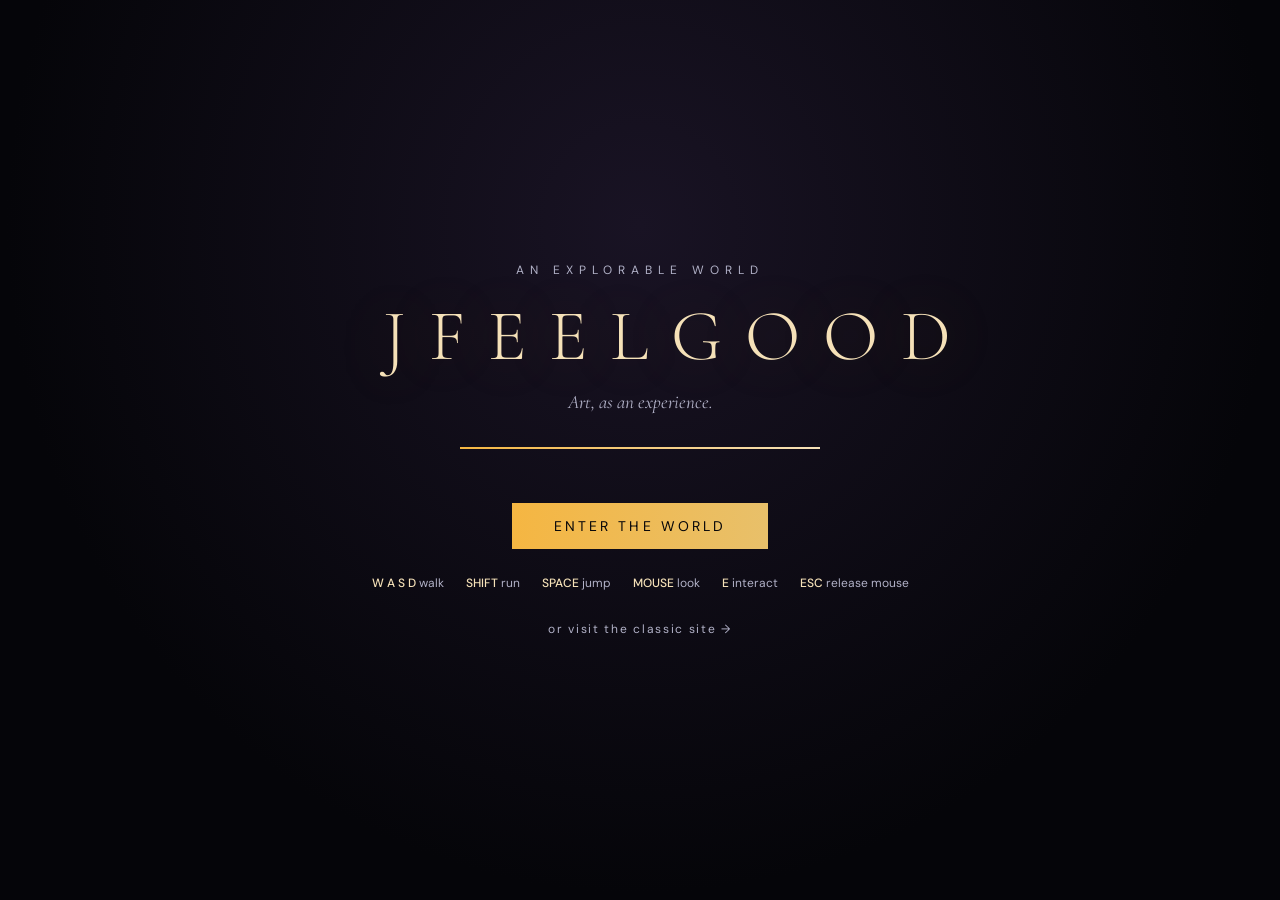
==== index.html @ 36bfc5fc "Turn the homepage into a first-person explorable 3D planet Rebuilds jfeelgood.com's homepage as a wa" ====
<!DOCTYPE html>
<html lang="en">
<head>
  <meta charset="UTF-8">
  <title>JFeelgood Art — Paintings, Books &amp; Limited Edition Cards</title>
  <meta name="viewport" content="width=device-width, initial-scale=1">
  <link rel="icon" href="data:image/svg+xml,%3Csvg xmlns='http://www.w3.org/2000/svg' viewBox='0 0 32 32'%3E%3Crect width='32' height='32' fill='%23050509'/%3E%3Ccircle cx='16' cy='16' r='9' fill='%23f5b642'/%3E%3C/svg%3E">
  <meta name="description" content="The art of JFeelgood – paintings, series, and books born from 20 years of creative self-work. Explore the work as a walkable 3D planet.">
  <link rel="canonical" href="https://jfeelgood.com/" />
  <meta property="og:type" content="website">
  <meta property="og:url" content="https://jfeelgood.com/">
  <meta property="og:site_name" content="JFeelgood Art">
  <meta property="og:title" content="JFeelgood Art — Paintings, Books &amp; Limited Edition Cards">
  <meta property="og:description" content="Paintings, series, and books born from 20 years of creative self-work. Original works, the Self Work series, and limited-edition collectible art cards — explorable as a first-person 3D planet.">
  <meta property="og:image" content="https://jfeelgood.com/assets/images/opt/og-jfeelgood.jpg">
  <meta property="og:image:alt" content="Dreamfall, a painting by JFeelgood">
  <meta name="twitter:card" content="summary_large_image">
  <meta name="twitter:title" content="JFeelgood Art — Paintings, Books &amp; Limited Edition Cards">
  <meta name="twitter:description" content="Paintings, series, and books born from 20 years of creative self-work.">
  <meta name="twitter:image" content="https://jfeelgood.com/assets/images/opt/og-jfeelgood.jpg">
  <script type="application/ld+json">
  {
    "@context": "https://schema.org",
    "@graph": [
      {
        "@type": "Person",
        "@id": "https://jfeelgood.com/#artist",
        "name": "JFeelgood",
        "url": "https://jfeelgood.com/",
        "image": "https://jfeelgood.com/assets/images/opt/jfeelgood.webp",
        "jobTitle": "Artist",
        "description": "Artist with over 18 years of experience: several hundred paintings, five published books, five music albums, and a video game.",
        "sameAs": [
          "https://www.instagram.com/artistjfeelgood",
          "https://minicuration.com/artists/jfeelgood.html",
          "https://thebookofshadowwork.com"
        ]
      },
      {
        "@type": "WebSite",
        "@id": "https://jfeelgood.com/#website",
        "url": "https://jfeelgood.com/",
        "name": "JFeelgood Art",
        "publisher": { "@id": "https://jfeelgood.com/#artist" }
      },
      {
        "@type": "ItemList",
        "name": "Limited Edition Art Cards by JFeelgood",
        "itemListElement": [
          {
            "@type": "Product",
            "position": 1,
            "name": "Dreamfall — Limited Edition Art Card",
            "image": "https://jfeelgood.com/assets/images/cards/dreamfall.webp",
            "url": "https://minicuration.com/shop/dreamfall.html",
            "brand": { "@type": "Brand", "name": "minicuration" },
            "offers": { "@type": "Offer", "price": "23", "priceCurrency": "USD", "url": "https://minicuration.com/shop/dreamfall.html", "availability": "https://schema.org/InStock" }
          },
          {
            "@type": "Product",
            "position": 2,
            "name": "Dream Mountain — Limited Edition Art Card",
            "image": "https://jfeelgood.com/assets/images/cards/dream-mountain.webp",
            "url": "https://minicuration.com/shop/dream-mountain.html",
            "brand": { "@type": "Brand", "name": "minicuration" },
            "offers": { "@type": "Offer", "price": "23", "priceCurrency": "USD", "url": "https://minicuration.com/shop/dream-mountain.html", "availability": "https://schema.org/InStock" }
          },
          {
            "@type": "Product",
            "position": 3,
            "name": "Sky Miles — Limited Edition Art Card",
            "image": "https://jfeelgood.com/assets/images/cards/sky-miles.webp",
            "url": "https://minicuration.com/shop/sky-miles.html",
            "brand": { "@type": "Brand", "name": "minicuration" },
            "offers": { "@type": "Offer", "price": "23", "priceCurrency": "USD", "url": "https://minicuration.com/shop/sky-miles.html", "availability": "https://schema.org/InStock" }
          },
          {
            "@type": "Product",
            "position": 4,
            "name": "A Simple Meditation — Limited Edition Art Card",
            "image": "https://jfeelgood.com/assets/images/cards/a-simple-meditation.webp",
            "url": "https://minicuration.com/shop/a-simple-meditation.html",
            "brand": { "@type": "Brand", "name": "minicuration" },
            "offers": { "@type": "Offer", "price": "23", "priceCurrency": "USD", "url": "https://minicuration.com/shop/a-simple-meditation.html", "availability": "https://schema.org/InStock" }
          },
          {
            "@type": "Product",
            "position": 5,
            "name": "Veritas — Limited Edition Art Card",
            "image": "https://jfeelgood.com/assets/images/cards/veritas.webp",
            "url": "https://minicuration.com/shop/veritas.html",
            "brand": { "@type": "Brand", "name": "minicuration" },
            "offers": { "@type": "Offer", "price": "23", "priceCurrency": "USD", "url": "https://minicuration.com/shop/veritas.html", "availability": "https://schema.org/InStock" }
          },
          {
            "@type": "Product",
            "position": 6,
            "name": "Sweet Dreams — Limited Edition Art Card",
            "image": "https://jfeelgood.com/assets/images/cards/sweet-dreams.webp",
            "url": "https://minicuration.com/shop/sweet-dreams.html",
            "brand": { "@type": "Brand", "name": "minicuration" },
            "offers": { "@type": "Offer", "price": "23", "priceCurrency": "USD", "url": "https://minicuration.com/shop/sweet-dreams.html", "availability": "https://schema.org/InStock" }
          }
        ]
      }
    ]
  }
  </script>

  <!-- Gate: phones/tablets get the classic site; the planet needs a keyboard,
       a mouse, and WebGL2. Runs before anything heavy loads. -->
  <script>
  (function () {
    var coarse = window.matchMedia && matchMedia('(pointer: coarse)').matches;
    var narrow = Math.min(screen.width, screen.height) < 700 || innerWidth < 900;
    var mobileUA = /Android|iPhone|iPad|iPod|Mobile|Silk/i.test(navigator.userAgent);
    if ((coarse && narrow) || (mobileUA && narrow) || (coarse && mobileUA)) {
      location.replace('classic.html');
      return;
    }
    try {
      var c = document.createElement('canvas');
      var gl = c.getContext('webgl2');
      if (!gl) document.documentElement.classList.add('no-webgl');
    } catch (e) {
      document.documentElement.classList.add('no-webgl');
    }
  })();
  </script>

  <script type="importmap">
  {
    "imports": {
      "three": "./planet/vendor/three.module.min.js",
      "three/addons/": "./planet/vendor/addons/"
    }
  }
  </script>

  <link rel="preconnect" href="https://fonts.googleapis.com" />
  <link rel="preconnect" href="https://fonts.gstatic.com" crossorigin />
  <link href="https://fonts.googleapis.com/css2?family=Cormorant+Garamond:wght@300;400&family=DM+Sans:wght@300;400;500&display=swap" rel="stylesheet" />
  <link rel="stylesheet" href="planet/css/planet.css" />
  <script defer src="https://cdn.vercel-insights.com/v1/script.js"></script>
</head>
<body>
  <noscript>
    <div class="noscript-card">
      <h1>JFeelgood — Art, as an experience.</h1>
      <p>The homepage is an explorable 3D planet and needs JavaScript. All of the
         work — featured paintings, the Self Work series, books, and limited-edition
         art cards — is also on the classic site:</p>
      <p><a href="classic.html">Enter the classic site →</a> ·
         <a href="archives.html">Archives wall (186 works) →</a></p>
    </div>
  </noscript>

  <!-- Shown only when WebGL2 is unavailable (html.no-webgl) -->
  <div id="nogl" class="nogl-card" hidden>
    <div class="nogl-inner">
      <div class="nogl-title">JFEELGOOD</div>
      <p>This experience needs a desktop browser with WebGL.<br>
         Everything on the planet also lives on the classic site.</p>
      <a class="nogl-btn" href="classic.html">Visit the classic site →</a>
    </div>
  </div>

  <!-- Loading / enter overlay -->
  <div id="loader" class="loader">
    <div class="loader-inner">
      <div class="loader-kicker">an explorable world</div>
      <div class="loader-title">JFEELGOOD</div>
      <div class="loader-sub">Art, as an experience.</div>
      <div class="loader-bar"><div id="loader-fill" class="loader-fill"></div></div>
      <div id="loader-status" class="loader-status">forming the planet…</div>
      <button id="enter-btn" class="enter-btn" hidden>ENTER THE WORLD</button>
      <div class="loader-controls" id="loader-controls" hidden>
        <span><b>W A S D</b> walk</span>
        <span><b>SHIFT</b> run</span>
        <span><b>SPACE</b> jump</span>
        <span><b>MOUSE</b> look</span>
        <span><b>E</b> interact</span>
        <span><b>ESC</b> release mouse</span>
      </div>
      <a class="loader-classic" href="classic.html">or visit the classic site →</a>
    </div>
  </div>

  <!-- In-world HUD (DOM) -->
  <div id="hud" hidden>
    <div id="compass" class="compass"></div>
    <div id="prompt" class="prompt" hidden></div>
    <div id="hint" class="hint" hidden></div>
    <div class="footer-links">
      <a href="classic.html">classic site</a>
      <a href="archives.html">archives</a>
      <a href="https://www.instagram.com/artistjfeelgood" target="_blank" rel="noopener">@artistjfeelgood</a>
    </div>
  </div>

  <!-- Info card + archive viewer overlays (filled by hud.js) -->
  <div id="card" class="card-overlay" hidden></div>
  <div id="viewer" class="viewer-overlay" hidden></div>

  <script type="module" src="planet/js/main.js"></script>
</body>
</html>
---- planet/css/planet.css ----
/* jfeelgood.com planet experience — loader, HUD, cards.
   Palette mirrors the classic site: near-black + gold accent. */

:root {
  --bg: #050509;
  --bg-alt: #0b0b12;
  --accent: #f5b642;
  --accent-soft: #f5e1b8;
  --text: #f7f7f7;
  --text-muted: #b1b1c7;
  --border: #262637;
  --serif: 'Cormorant Garamond', Georgia, serif;
  --sans: 'DM Sans', system-ui, sans-serif;
}

html, body {
  margin: 0;
  padding: 0;
  width: 100%;
  height: 100%;
  background: var(--bg);
  color: var(--text);
  font-family: var(--sans);
  overflow: hidden;
}

canvas.planet-canvas {
  position: fixed;
  inset: 0;
  display: block;
  width: 100%;
  height: 100%;
}

/* ---------- no-JS / no-WebGL ---------- */

.noscript-card, .nogl-card {
  position: fixed;
  inset: 0;
  align-items: center;
  justify-content: center;
  text-align: center;
  background: radial-gradient(ellipse at 50% 30%, #14101f 0%, var(--bg) 65%);
  z-index: 60;
  padding: 24px;
}
.noscript-card { display: flex; } /* only in the DOM when JS is off */
.nogl-card { display: none; }
/* id+attr specificity beats the base .nogl-card rule when JS clears hidden */
#nogl:not([hidden]) { display: flex; }
.noscript-card h1, .nogl-title {
  font-family: var(--serif);
  font-weight: 300;
  letter-spacing: 0.35em;
  color: var(--accent-soft);
}
.nogl-title { font-size: 34px; margin-bottom: 18px; }
.noscript-card p, .nogl-card p { color: var(--text-muted); max-width: 480px; line-height: 1.6; }
.noscript-card a, .nogl-btn { color: var(--accent); text-decoration: none; }
.nogl-btn {
  display: inline-block;
  margin-top: 18px;
  padding: 12px 26px;
  border: 1px solid var(--accent);
  letter-spacing: 0.12em;
  font-size: 13px;
  text-transform: uppercase;
}
.nogl-btn:hover { background: rgba(245, 182, 66, 0.12); }

/* ---------- loader ---------- */

.loader {
  position: fixed;
  inset: 0;
  display: flex;
  align-items: center;
  justify-content: center;
  background: radial-gradient(ellipse at 50% 25%, #191324 0%, var(--bg) 70%);
  z-index: 50;
  transition: opacity 0.9s ease;
}
.loader.fading { opacity: 0; pointer-events: none; }
.loader-inner { text-align: center; max-width: 560px; padding: 24px; }
.loader-kicker {
  font-size: 12px;
  letter-spacing: 0.5em;
  text-transform: uppercase;
  color: var(--text-muted);
  margin-bottom: 14px;
}
.loader-title {
  font-family: var(--serif);
  font-weight: 300;
  font-size: clamp(42px, 7vw, 72px);
  letter-spacing: 0.32em;
  margin-left: 0.32em; /* optically recenter the tracked-out text */
  color: var(--accent-soft);
  text-shadow: 0 0 60px rgba(245, 182, 66, 0.25);
}
.loader-sub {
  font-family: var(--serif);
  font-style: italic;
  font-size: 19px;
  color: var(--text-muted);
  margin: 10px 0 34px;
}
.loader-bar {
  width: min(360px, 70vw);
  height: 2px;
  margin: 0 auto;
  background: var(--border);
  overflow: hidden;
}
.loader-fill {
  width: 0%;
  height: 100%;
  background: linear-gradient(90deg, var(--accent), var(--accent-soft));
  transition: width 0.25s ease;
}
.loader-status {
  margin-top: 12px;
  font-size: 12px;
  letter-spacing: 0.18em;
  text-transform: uppercase;
  color: var(--text-muted);
  min-height: 16px;
}
.enter-btn {
  margin-top: 26px;
  padding: 14px 42px;
  font-family: var(--sans);
  font-size: 14px;
  letter-spacing: 0.22em;
  color: var(--bg);
  background: linear-gradient(90deg, var(--accent), #e8c06a);
  border: none;
  cursor: pointer;
  transition: transform 0.15s ease, box-shadow 0.15s ease;
}
.enter-btn:hover {
  transform: translateY(-1px);
  box-shadow: 0 6px 30px rgba(245, 182, 66, 0.35);
}
.enter-btn[hidden] { display: none; }
.loader-controls {
  display: flex;
  flex-wrap: wrap;
  justify-content: center;
  gap: 10px 22px;
  margin-top: 26px;
  font-size: 12px;
  color: var(--text-muted);
}
.loader-controls[hidden] { display: none; }
.loader-controls b { color: var(--accent-soft); font-weight: 500; }
.loader-classic {
  display: inline-block;
  margin-top: 30px;
  font-size: 12px;
  letter-spacing: 0.14em;
  color: var(--text-muted);
  text-decoration: none;
}
.loader-classic:hover { color: var(--accent); }

/* ---------- HUD ---------- */

#hud[hidden] { display: none; }

.compass {
  position: fixed;
  top: 0;
  left: 0;
  right: 0;
  height: 44px;
  overflow: hidden;
  pointer-events: none;
  background: linear-gradient(180deg, rgba(5, 5, 9, 0.55), transparent);
  z-index: 20;
}
.compass .tick {
  position: absolute;
  top: 12px;
  transform: translateX(-50%);
  font-size: 11px;
  letter-spacing: 0.18em;
  text-transform: uppercase;
  color: var(--accent-soft);
  text-shadow: 0 1px 6px rgba(0, 0, 0, 0.9);
  white-space: nowrap;
}
.compass .tick::after {
  content: '';
  display: block;
  width: 1px;
  height: 7px;
  margin: 4px auto 0;
  background: var(--accent);
}
.compass .tick.dim { color: var(--text-muted); opacity: 0.6; }

.prompt {
  position: fixed;
  left: 50%;
  bottom: 12vh;
  transform: translateX(-50%);
  padding: 10px 22px;
  font-size: 13px;
  letter-spacing: 0.2em;
  text-transform: uppercase;
  color: var(--accent-soft);
  background: rgba(5, 5, 9, 0.72);
  border: 1px solid rgba(245, 182, 66, 0.5);
  border-radius: 2px;
  z-index: 20;
  pointer-events: none;
}
.prompt b { color: var(--accent); font-weight: 500; }
.prompt[hidden] { display: none; }

.hint {
  position: fixed;
  left: 50%;
  top: 56px;
  transform: translateX(-50%);
  font-size: 12px;
  letter-spacing: 0.16em;
  color: var(--text-muted);
  text-shadow: 0 1px 6px rgba(0, 0, 0, 0.9);
  z-index: 20;
  pointer-events: none;
  transition: opacity 1s ease;
}
.hint[hidden] { display: none; }

.footer-links {
  position: fixed;
  right: 14px;
  bottom: 12px;
  display: flex;
  gap: 16px;
  z-index: 20;
  font-size: 11px;
  letter-spacing: 0.14em;
}
.footer-links a {
  color: var(--text-muted);
  text-decoration: none;
  text-shadow: 0 1px 6px rgba(0, 0, 0, 0.9);
}
.footer-links a:hover { color: var(--accent); }

/* crosshair dot while pointer-locked */
#hud.locked::after {
  content: '';
  position: fixed;
  left: 50%;
  top: 50%;
  width: 4px;
  height: 4px;
  margin: -2px 0 0 -2px;
  border-radius: 50%;
  background: rgba(245, 225, 184, 0.8);
  box-shadow: 0 0 6px rgba(0, 0, 0, 0.8);
  z-index: 20;
}

/* ---------- info card overlay ---------- */

.card-overlay, .viewer-overlay {
  position: fixed;
  inset: 0;
  display: flex;
  align-items: center;
  justify-content: center;
  background: rgba(3, 3, 6, 0.78);
  backdrop-filter: blur(3px);
  z-index: 40;
}
.card-overlay[hidden], .viewer-overlay[hidden] { display: none; }

.card-box {
  display: flex;
  gap: 28px;
  max-width: min(920px, 92vw);
  max-height: 86vh;
  padding: 28px;
  background: var(--bg-alt);
  border: 1px solid var(--border);
  box-shadow: 0 30px 90px rgba(0, 0, 0, 0.7);
}
.card-box img {
  max-width: 44vw;
  max-height: 76vh;
  width: auto;
  height: auto;
  object-fit: contain;
  align-self: center;
}
.card-text {
  overflow-y: auto;
  min-width: 240px;
  max-width: 380px;
  padding-right: 6px;
}
.card-kicker {
  font-size: 11px;
  letter-spacing: 0.3em;
  text-transform: uppercase;
  color: var(--accent);
  margin-bottom: 8px;
}
.card-title {
  font-family: var(--serif);
  font-weight: 300;
  font-size: 32px;
  color: var(--accent-soft);
  margin: 0 0 6px;
}
.card-meta {
  font-size: 12px;
  letter-spacing: 0.12em;
  color: var(--text-muted);
  margin-bottom: 16px;
}
.card-body {
  font-size: 14px;
  line-height: 1.7;
  color: var(--text);
}
.card-body p { margin: 0 0 12px; }
.card-actions { margin-top: 18px; display: flex; flex-wrap: wrap; gap: 12px; }
.card-btn {
  padding: 10px 22px;
  font-size: 12px;
  letter-spacing: 0.18em;
  text-transform: uppercase;
  text-decoration: none;
  color: var(--bg);
  background: linear-gradient(90deg, var(--accent), #e8c06a);
}
.card-btn.ghost {
  color: var(--accent-soft);
  background: transparent;
  border: 1px solid var(--border);
}
.card-btn:hover { filter: brightness(1.08); }
.card-close {
  position: absolute;
  top: 18px;
  right: 22px;
  font-size: 26px;
  line-height: 1;
  color: var(--text-muted);
  background: none;
  border: none;
  cursor: pointer;
}
.card-close:hover { color: var(--accent); }
.card-stock { font-size: 12px; color: var(--accent); margin-top: 10px; letter-spacing: 0.1em; }

/* ---------- archive full-res viewer ---------- */

.viewer-box { text-align: center; max-width: 94vw; }
.viewer-box img {
  max-width: 92vw;
  max-height: 82vh;
  object-fit: contain;
  box-shadow: 0 30px 90px rgba(0, 0, 0, 0.8);
}
.viewer-caption {
  margin-top: 14px;
  font-family: var(--serif);
  font-size: 20px;
  color: var(--accent-soft);
}
.viewer-sub { font-size: 12px; color: var(--text-muted); letter-spacing: 0.14em; margin-top: 4px; }
.viewer-sub a { color: var(--accent); text-decoration: none; }

/* fade-to-black used for gallery enter/exit */
#fade {
  position: fixed;
  inset: 0;
  background: #000;
  opacity: 0;
  pointer-events: none;
  transition: opacity 0.3s ease;
  z-index: 30;
}
#fade.on { opacity: 1; }
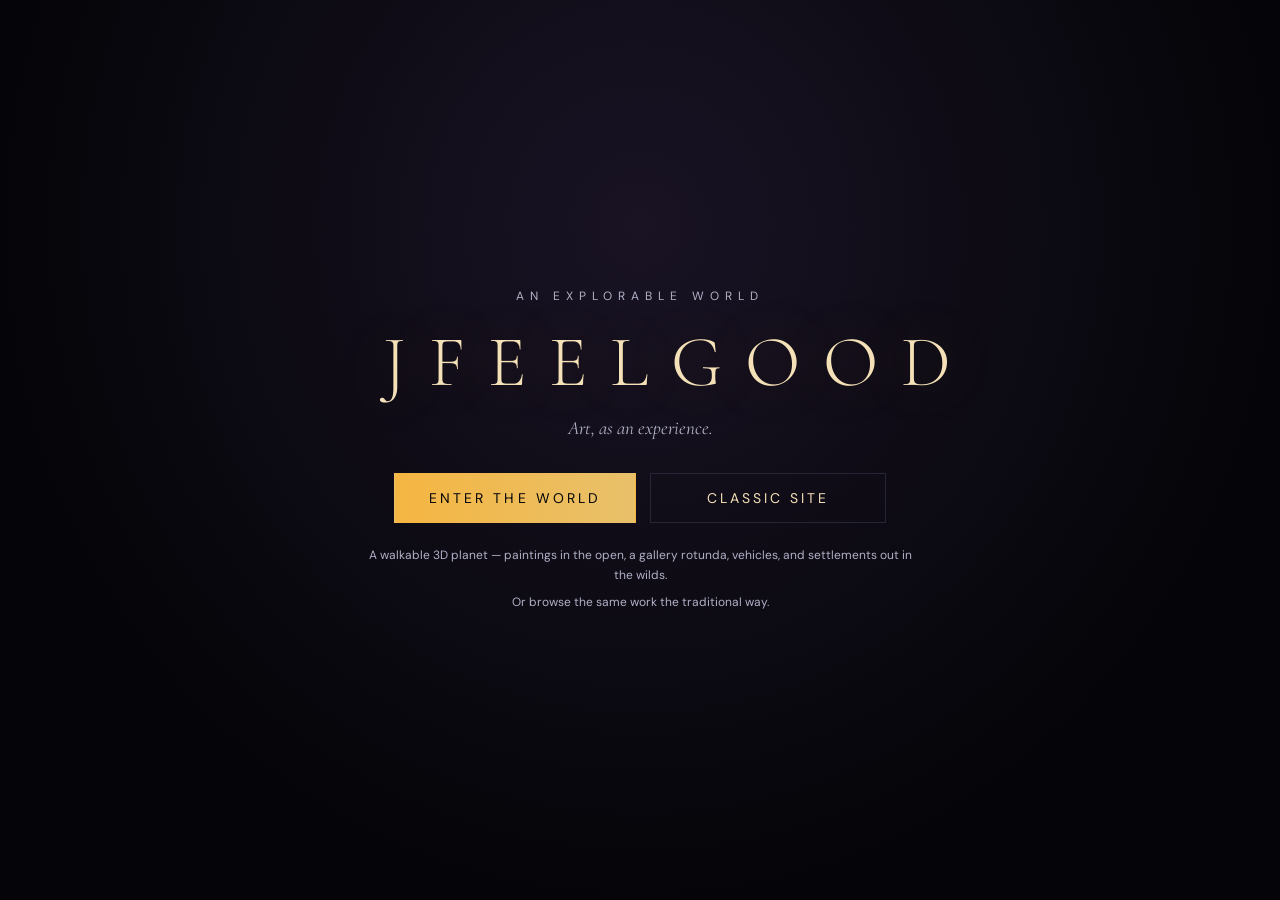
==== commit 943259aa: "Open the world to phones and add a title screen with two doors Every visitor now lands on a title sc" ====
--- a/index.html
+++ b/index.html
@@ -3,7 +3,7 @@
 <head>
   <meta charset="UTF-8">
   <title>JFeelgood Art — Paintings, Books &amp; Limited Edition Cards</title>
-  <meta name="viewport" content="width=device-width, initial-scale=1">
+  <meta name="viewport" content="width=device-width, initial-scale=1, viewport-fit=cover">
   <link rel="icon" href="data:image/svg+xml,%3Csvg xmlns='http://www.w3.org/2000/svg' viewBox='0 0 32 32'%3E%3Crect width='32' height='32' fill='%23050509'/%3E%3Ccircle cx='16' cy='16' r='9' fill='%23f5b642'/%3E%3C/svg%3E">
   <meta name="description" content="The art of JFeelgood – paintings, series, and books born from 20 years of creative self-work. Explore the work as a walkable 3D planet.">
   <link rel="canonical" href="https://jfeelgood.com/" />
@@ -107,16 +107,20 @@
   }
   </script>
 
-  <!-- Gate: phones/tablets get the classic site; the planet needs a keyboard,
-       a mouse, and WebGL2. Runs before anything heavy loads. -->
+  <!-- Device probe. Phones are no longer redirected: they get the same title
+       screen, then the world with on-screen controls at a lighter quality tier.
+       html.touch drives the CSS and the boot budget; only a missing WebGL2
+       context still forces the classic-only card. Runs before anything heavy
+       loads. -->
   <script>
   (function () {
-    var coarse = window.matchMedia && matchMedia('(pointer: coarse)').matches;
-    var narrow = Math.min(screen.width, screen.height) < 700 || innerWidth < 900;
-    var mobileUA = /Android|iPhone|iPad|iPod|Mobile|Silk/i.test(navigator.userAgent);
-    if ((coarse && narrow) || (mobileUA && narrow) || (coarse && mobileUA)) {
-      location.replace('classic.html');
-      return;
+    // Touch-PRIMARY, not merely touch-capable: (pointer: coarse) alone is true
+    // on hybrid touchscreen laptops, which have a mouse and real pointer lock
+    // and should keep the desktop path. Pairing it with (hover: none) isolates
+    // phones and tablets.
+    var mq = function (q) { return window.matchMedia(q).matches; };
+    if (window.matchMedia && mq('(pointer: coarse)') && mq('(hover: none)')) {
+      document.documentElement.classList.add('touch');
     }
     try {
       var c = document.createElement('canvas');
@@ -159,22 +163,37 @@
   <div id="nogl" class="nogl-card" hidden>
     <div class="nogl-inner">
       <div class="nogl-title">JFEELGOOD</div>
-      <p>This experience needs a desktop browser with WebGL.<br>
+      <p>This experience needs a browser with WebGL2.<br>
          Everything on the planet also lives on the classic site.</p>
       <a class="nogl-btn" href="classic.html">Visit the classic site →</a>
     </div>
   </div>
 
-  <!-- Loading / enter overlay -->
-  <div id="loader" class="loader">
+  <!-- Title screen → loading → world. #loader carries the stage class:
+       .stage-choice shows the two doors, .stage-loading shows the progress bar
+       and the control legend. main.js flips it. -->
+  <div id="loader" class="loader stage-choice">
     <div class="loader-inner">
       <div class="loader-kicker">an explorable world</div>
       <div class="loader-title">JFEELGOOD</div>
       <div class="loader-sub">Art, as an experience.</div>
+
+      <!-- stage: choice -->
+      <div class="title-choices">
+        <button id="enter-world" class="title-btn" type="button">ENTER THE WORLD</button>
+        <a id="go-classic" class="title-btn ghost" href="classic.html">CLASSIC SITE</a>
+      </div>
+      <div class="title-note">
+        <span>A walkable 3D planet — paintings in the open, a gallery rotunda,
+              vehicles, and settlements out in the wilds.</span>
+        <span>Or browse the same work the traditional way.</span>
+      </div>
+
+      <!-- stage: loading -->
       <div class="loader-bar"><div id="loader-fill" class="loader-fill"></div></div>
       <div id="loader-status" class="loader-status">forming the planet…</div>
-      <button id="enter-btn" class="enter-btn" hidden>ENTER THE WORLD</button>
-      <div class="loader-controls" id="loader-controls" hidden>
+      <button id="enter-btn" class="enter-btn" hidden>STEP ONTO THE PLANET</button>
+      <div class="loader-controls" id="loader-controls">
         <span><b>W A S D</b> walk</span>
         <span><b>SHIFT</b> run</span>
         <span><b>SPACE</b> jump</span>
@@ -182,7 +201,13 @@
         <span><b>E</b> interact</span>
         <span><b>ESC</b> release mouse</span>
       </div>
-      <a class="loader-classic" href="classic.html">or visit the classic site →</a>
+      <div class="loader-controls touch-controls" id="loader-controls-touch">
+        <span><b>STICK</b> walk</span>
+        <span><b>DRAG</b> look</span>
+        <span><b>▲</b> jump</span>
+        <span><b>RUN</b> sprint</span>
+        <span><b>ACT</b> interact</span>
+      </div>
     </div>
   </div>
 
--- a/planet/css/planet.css
+++ b/planet/css/planet.css
@@ -30,6 +30,8 @@
   display: block;
   width: 100%;
   height: 100%;
+  /* drag-to-look owns the canvas on touch; no scrolling or pinch-zoom */
+  touch-action: none;
 }
 
 /* ---------- no-JS / no-WebGL ---------- */
@@ -164,6 +166,65 @@
 }
 .loader-classic:hover { color: var(--accent); }
 
+/* ---------- title screen: two doors ---------- */
+
+/* #loader carries .stage-choice first, then .stage-loading once the visitor
+   picks the world. Nothing heavy runs until then. */
+.title-choices {
+  display: flex;
+  justify-content: center;
+  flex-wrap: wrap;
+  gap: 14px;
+  margin-top: 32px;
+}
+.title-btn {
+  display: inline-block;
+  box-sizing: border-box;
+  min-width: 236px;
+  min-height: 50px;
+  padding: 15px 34px;
+  font-family: var(--sans);
+  font-size: 14px;
+  letter-spacing: 0.22em;
+  text-align: center;
+  text-decoration: none;
+  color: var(--bg);
+  background: linear-gradient(90deg, var(--accent), #e8c06a);
+  border: 1px solid transparent;
+  cursor: pointer;
+  touch-action: manipulation;
+  -webkit-tap-highlight-color: transparent;
+  transition: transform 0.15s ease, box-shadow 0.15s ease, border-color 0.15s ease;
+}
+.title-btn:hover { transform: translateY(-1px); box-shadow: 0 6px 30px rgba(245, 182, 66, 0.35); }
+.title-btn.ghost {
+  color: var(--accent-soft);
+  background: none;
+  border-color: var(--border);
+}
+.title-btn.ghost:hover { border-color: var(--accent); box-shadow: none; }
+.title-note {
+  display: grid;
+  gap: 6px;
+  margin-top: 22px;
+  font-size: 12px;
+  line-height: 1.7;
+  color: var(--text-muted);
+}
+
+/* stage switching — plain display rules, no [hidden] traps */
+.loader.stage-choice .loader-bar,
+.loader.stage-choice .loader-status,
+.loader.stage-choice .enter-btn,
+.loader.stage-choice .loader-controls { display: none; }
+.loader.stage-loading .title-choices,
+.loader.stage-loading .title-note { display: none; }
+
+/* keyboard legend on desktop, on-screen legend on touch */
+.loader-controls.touch-controls { display: none; }
+html.touch .loader .loader-controls:not(.touch-controls) { display: none; }
+html.touch .loader.stage-loading .loader-controls.touch-controls { display: flex; }
+
 /* ---------- HUD ---------- */
 
 #hud[hidden] { display: none; }
@@ -281,6 +342,7 @@
 .card-overlay[hidden], .viewer-overlay[hidden] { display: none; }
 
 .card-box {
+  position: relative; /* .card-close anchors here, not to the viewport */
   display: flex;
   gap: 28px;
   max-width: min(920px, 92vw);
@@ -360,9 +422,50 @@
 .card-close:hover { color: var(--accent); }
 .card-stock { font-size: 12px; color: var(--accent); margin-top: 10px; letter-spacing: 0.1em; }
 
+/* ---------- citizen dialogue tree ---------- */
+
+.card-box.dialogue { min-width: min(420px, 88vw); }
+.dlg-say {
+  min-height: 3.4em;
+  font-style: italic;
+  color: var(--accent-soft);
+}
+.dlg-say p { margin: 0; }
+.dlg-choices {
+  margin-top: 18px;
+  display: flex;
+  flex-direction: column;
+  gap: 8px;
+}
+.dlg-choice {
+  text-align: left;
+  padding: 11px 15px;
+  font-size: 13px;
+  line-height: 1.4;
+  letter-spacing: 0.02em;
+  color: var(--text);
+  background: rgba(245, 182, 66, 0.06);
+  border: 1px solid var(--border);
+  border-radius: 2px;
+  cursor: pointer;
+  transition: background 0.15s, color 0.15s, border-color 0.15s;
+}
+.dlg-choice::before { content: "› "; color: var(--accent); }
+.dlg-choice:hover {
+  color: var(--accent-soft);
+  background: rgba(245, 182, 66, 0.14);
+  border-color: var(--accent);
+}
+.dlg-choice.ghost {
+  color: var(--text-muted);
+  background: transparent;
+  margin-top: 4px;
+}
+.dlg-choice.ghost::before { content: ""; }
+
 /* ---------- archive full-res viewer ---------- */
 
-.viewer-box { text-align: center; max-width: 94vw; }
+.viewer-box { position: relative; text-align: center; max-width: 94vw; }
 .viewer-box img {
   max-width: 92vw;
   max-height: 82vh;
@@ -389,3 +492,181 @@
   z-index: 30;
 }
 #fade.on { opacity: 1; }
+
+/* ---------- on-screen controls (touch devices) ---------- */
+
+/* Built by planet/js/touch.js and appended to #hud, so it inherits
+   #hud[hidden] and appears exactly when the world is entered. The layer itself
+   never swallows events — only the stick and the buttons do — which leaves the
+   canvas free to receive drag-to-look everywhere else. */
+#touch {
+  position: fixed;
+  inset: 0;
+  z-index: 25;
+  pointer-events: none;
+  -webkit-user-select: none;
+  user-select: none;
+  -webkit-touch-callout: none;
+}
+/* reading a card shouldn't happen behind a thumbstick */
+html.overlay-open #touch { display: none; }
+
+.touch-stick {
+  position: fixed;
+  left: calc(20px + env(safe-area-inset-left));
+  bottom: calc(24px + env(safe-area-inset-bottom));
+  width: 136px;
+  height: 136px;
+  border-radius: 50%;
+  border: 1px solid rgba(245, 182, 66, 0.28);
+  background: rgba(5, 5, 9, 0.3);
+  display: grid;
+  place-items: center;
+  pointer-events: auto;
+  touch-action: none;
+}
+.touch-knob {
+  width: 56px;
+  height: 56px;
+  border-radius: 50%;
+  background: rgba(245, 225, 184, 0.26);
+  border: 1px solid rgba(245, 182, 66, 0.6);
+  pointer-events: none;
+}
+
+.touch-buttons {
+  position: fixed;
+  right: calc(20px + env(safe-area-inset-right));
+  bottom: calc(24px + env(safe-area-inset-bottom));
+  display: flex;
+  flex-direction: column;
+  align-items: flex-end;
+  gap: 12px;
+}
+.touch-row { display: flex; gap: 12px; }
+.touch-btn {
+  width: 64px;
+  height: 64px;
+  border-radius: 50%;
+  font-family: var(--sans);
+  font-size: 13px;
+  letter-spacing: 0.1em;
+  color: var(--accent-soft);
+  background: rgba(5, 5, 9, 0.5);
+  border: 1px solid rgba(245, 182, 66, 0.42);
+  pointer-events: auto;
+  touch-action: none;
+  -webkit-tap-highlight-color: transparent;
+}
+.touch-btn.on { background: rgba(245, 182, 66, 0.42); color: var(--bg); }
+/* ACT stays dim until something is actually in range */
+.touch-btn.touch-act {
+  align-self: flex-end;
+  width: 78px;
+  height: 78px;
+  opacity: 0.38;
+  transition: opacity 0.15s ease, border-color 0.15s ease;
+}
+body.has-prompt .touch-btn.touch-act { opacity: 1; border-color: var(--accent); }
+
+/* ---------- touch HUD adjustments ---------- */
+
+html.touch, html.touch body { overscroll-behavior: none; }
+
+html.touch .compass {
+  height: calc(44px + env(safe-area-inset-top));
+  padding-top: env(safe-area-inset-top);
+}
+html.touch .compass .tick { top: calc(12px + env(safe-area-inset-top)); font-size: 10px; letter-spacing: 0.12em; }
+/* the hint is long and transient; float it clear of the compass, the footer
+   links and the thumb controls rather than letting it wrap across them */
+html.touch .hint {
+  top: 30%;
+  max-width: 78vw;
+  padding: 12px 16px;
+  text-align: center;
+  line-height: 1.7;
+  color: var(--accent-soft);
+  background: rgba(5, 5, 9, 0.66);
+  border: 1px solid rgba(245, 182, 66, 0.25);
+  border-radius: 2px;
+}
+/* clear of the thumbstick and the button cluster */
+html.touch .prompt {
+  bottom: calc(env(safe-area-inset-bottom) + 178px);
+  max-width: 84vw;
+  text-align: center;
+  line-height: 1.5;
+  letter-spacing: 0.14em;
+}
+/* the home-indicator strip is where the footer links used to sit; the top-right
+   band under the compass is the only place nothing else claims */
+html.touch .footer-links {
+  bottom: auto;
+  left: auto;
+  right: calc(12px + env(safe-area-inset-right));
+  top: calc(52px + env(safe-area-inset-top));
+  gap: 14px;
+  font-size: 10px;
+}
+/* pointer lock has no meaning here, so the legend loses its ESC line */
+html.touch .loader-controls.touch-controls { gap: 10px 18px; }
+
+@media (orientation: landscape) and (max-height: 540px) {
+  html.touch .prompt { bottom: auto; top: calc(58px + env(safe-area-inset-top)); }
+  html.touch .compass { height: calc(34px + env(safe-area-inset-top)); }
+  .touch-stick { width: 112px; height: 112px; }
+  .touch-knob { width: 46px; height: 46px; }
+  .touch-btn { width: 56px; height: 56px; font-size: 12px; }
+  .touch-btn.touch-act { width: 66px; height: 66px; }
+}
+
+/* ---------- narrow screens ---------- */
+
+@media (max-width: 760px) {
+  .title-choices { flex-direction: column; align-items: stretch; }
+  .title-btn { min-width: 0; width: 100%; }
+  .loader-inner { padding: 24px 20px calc(24px + env(safe-area-inset-bottom)); }
+  .loader-sub { font-size: 17px; margin-bottom: 24px; }
+
+  /* the card is a two-column layout with a 44vw image on desktop; stack it and
+     move the scroll from .card-text to the box so image and text move together */
+  .card-box {
+    box-sizing: border-box; /* keep the padding inside the 94vw, off the edges */
+    flex-direction: column;
+    gap: 16px;
+    width: 94vw;
+    max-width: 94vw;
+    max-height: 88vh;
+    max-height: 88dvh;
+    padding: 22px 18px calc(22px + env(safe-area-inset-bottom));
+    overflow-y: auto;
+    -webkit-overflow-scrolling: touch;
+    overscroll-behavior: contain;
+    touch-action: pan-y;
+  }
+  .card-box img { max-width: 100%; max-height: 40vh; max-height: 40dvh; align-self: center; }
+  .card-text { max-width: none; min-width: 0; overflow: visible; }
+  .card-title { font-size: 26px; }
+  .card-box.dialogue { min-width: 0; }
+  .card-actions .card-btn { flex: 1 1 auto; text-align: center; min-height: 44px; }
+  .dlg-choice { min-height: 48px; }
+  .card-close {
+    top: 4px;
+    right: 6px;
+    width: 44px;
+    height: 44px;
+    font-size: 28px;
+    display: flex;
+    align-items: center;
+    justify-content: center;
+  }
+
+  .viewer-box {
+    max-width: 96vw;
+    max-height: 90vh;
+    max-height: 90dvh;
+    padding-top: calc(env(safe-area-inset-top) + 10px);
+  }
+  .viewer-box img { max-width: 94vw; max-height: 62vh; max-height: 62dvh; }
+}
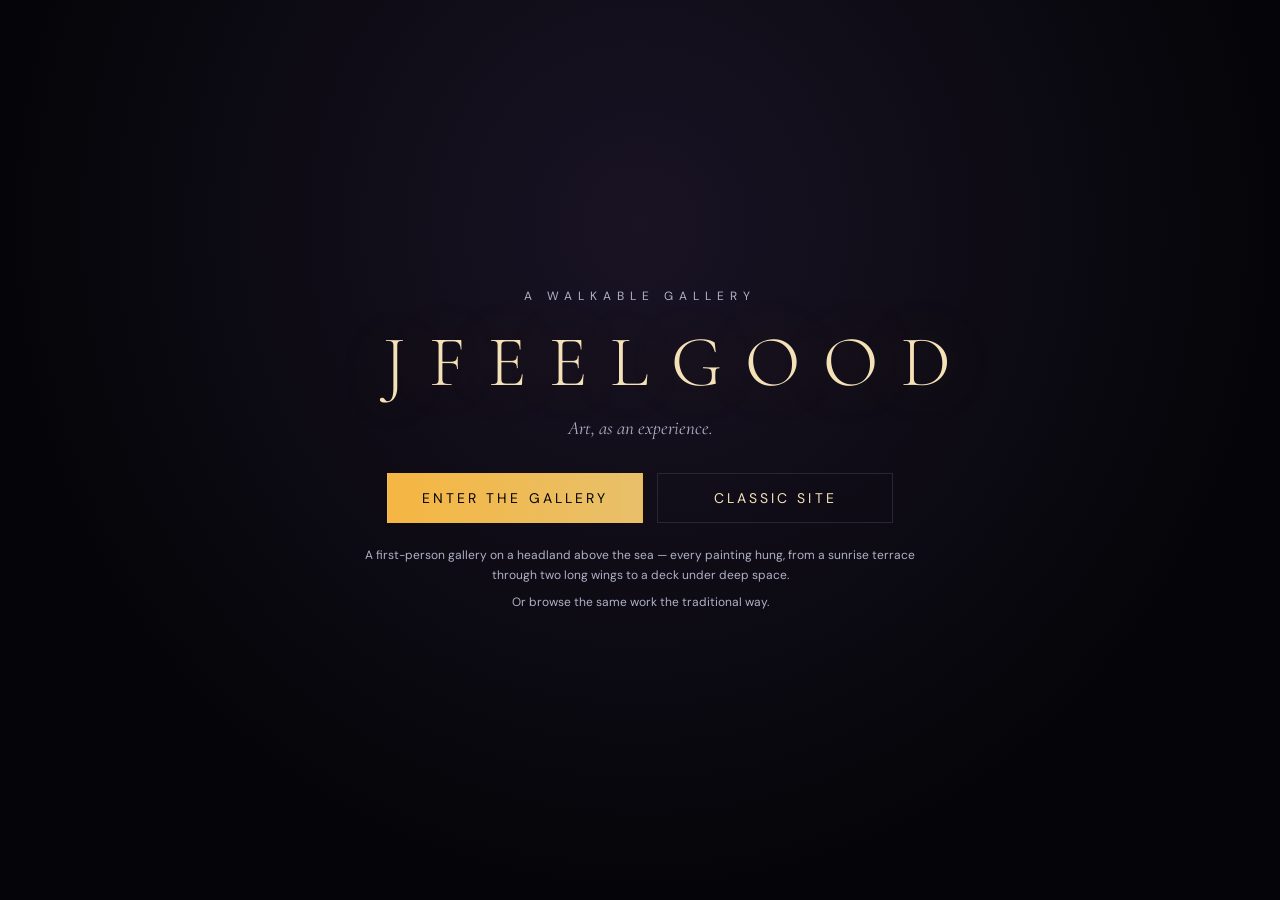
==== commit 2c774a6c: "WIP: gallery wiring and headless fixes in progress Co-Authored-By: Claude Fable 5.1 <noreply@anthrop" ====
--- a/index.html
+++ b/index.html
@@ -5,13 +5,13 @@
   <title>JFeelgood Art — Paintings, Books &amp; Limited Edition Cards</title>
   <meta name="viewport" content="width=device-width, initial-scale=1, viewport-fit=cover">
   <link rel="icon" href="data:image/svg+xml,%3Csvg xmlns='http://www.w3.org/2000/svg' viewBox='0 0 32 32'%3E%3Crect width='32' height='32' fill='%23050509'/%3E%3Ccircle cx='16' cy='16' r='9' fill='%23f5b642'/%3E%3C/svg%3E">
-  <meta name="description" content="The art of JFeelgood – paintings, series, and books born from 20 years of creative self-work. Explore the work as a walkable 3D planet.">
+  <meta name="description" content="The art of JFeelgood – paintings, series, and books born from 20 years of creative self-work. Explore the work as a walkable 3D gallery.">
   <link rel="canonical" href="https://jfeelgood.com/" />
   <meta property="og:type" content="website">
   <meta property="og:url" content="https://jfeelgood.com/">
   <meta property="og:site_name" content="JFeelgood Art">
   <meta property="og:title" content="JFeelgood Art — Paintings, Books &amp; Limited Edition Cards">
-  <meta property="og:description" content="Paintings, series, and books born from 20 years of creative self-work. Original works, the Self Work series, and limited-edition collectible art cards — explorable as a first-person 3D planet.">
+  <meta property="og:description" content="Paintings, series, and books born from 20 years of creative self-work. Original works, the Self Work series, and limited-edition collectible art cards — explorable as a first-person, walkable 3D gallery.">
   <meta property="og:image" content="https://jfeelgood.com/assets/images/opt/og-jfeelgood.jpg">
   <meta property="og:image:alt" content="Dreamfall, a painting by JFeelgood">
   <meta name="twitter:card" content="summary_large_image">
@@ -107,8 +107,8 @@
   }
   </script>
 
-  <!-- Device probe. Phones are no longer redirected: they get the same title
-       screen, then the world with on-screen controls at a lighter quality tier.
+  <!-- Device probe. Phones are not redirected: they get the same title screen,
+       then the gallery with on-screen controls at a lighter quality tier.
        html.touch drives the CSS and the boot budget; only a missing WebGL2
        context still forces the classic-only card. Runs before anything heavy
        loads. -->
@@ -135,8 +135,8 @@
   <script type="importmap">
   {
     "imports": {
-      "three": "./planet/vendor/three.module.min.js",
-      "three/addons/": "./planet/vendor/addons/"
+      "three": "./gallery/vendor/three.module.min.js",
+      "three/addons/": "./gallery/vendor/addons/"
     }
   }
   </script>
@@ -144,14 +144,14 @@
   <link rel="preconnect" href="https://fonts.googleapis.com" />
   <link rel="preconnect" href="https://fonts.gstatic.com" crossorigin />
   <link href="https://fonts.googleapis.com/css2?family=Cormorant+Garamond:wght@300;400&family=DM+Sans:wght@300;400;500&display=swap" rel="stylesheet" />
-  <link rel="stylesheet" href="planet/css/planet.css" />
+  <link rel="stylesheet" href="gallery/css/gallery.css" />
   <script defer src="https://cdn.vercel-insights.com/v1/script.js"></script>
 </head>
 <body>
   <noscript>
     <div class="noscript-card">
       <h1>JFeelgood — Art, as an experience.</h1>
-      <p>The homepage is an explorable 3D planet and needs JavaScript. All of the
+      <p>The homepage is a walkable 3D gallery and needs JavaScript. All of the
          work — featured paintings, the Self Work series, books, and limited-edition
          art cards — is also on the classic site:</p>
       <p><a href="classic.html">Enter the classic site →</a> ·
@@ -164,7 +164,7 @@
     <div class="nogl-inner">
       <div class="nogl-title">JFEELGOOD</div>
       <p>This experience needs a browser with WebGL2.<br>
-         Everything on the planet also lives on the classic site.</p>
+         Everything in the gallery also lives on the classic site.</p>
       <a class="nogl-btn" href="classic.html">Visit the classic site →</a>
     </div>
   </div>
@@ -174,31 +174,32 @@
        and the control legend. main.js flips it. -->
   <div id="loader" class="loader stage-choice">
     <div class="loader-inner">
-      <div class="loader-kicker">an explorable world</div>
+      <div class="loader-kicker">a walkable gallery</div>
       <div class="loader-title">JFEELGOOD</div>
       <div class="loader-sub">Art, as an experience.</div>
 
       <!-- stage: choice -->
       <div class="title-choices">
-        <button id="enter-world" class="title-btn" type="button">ENTER THE WORLD</button>
+        <button id="enter-world" class="title-btn" type="button">ENTER THE GALLERY</button>
         <a id="go-classic" class="title-btn ghost" href="classic.html">CLASSIC SITE</a>
       </div>
       <div class="title-note">
-        <span>A walkable 3D planet — paintings in the open, a gallery rotunda,
-              vehicles, and settlements out in the wilds.</span>
+        <span>A first-person gallery on a headland above the sea — every painting
+              hung, from a sunrise terrace through two long wings to a deck under
+              deep space.</span>
         <span>Or browse the same work the traditional way.</span>
       </div>
 
       <!-- stage: loading -->
       <div class="loader-bar"><div id="loader-fill" class="loader-fill"></div></div>
-      <div id="loader-status" class="loader-status">forming the planet…</div>
-      <button id="enter-btn" class="enter-btn" hidden>STEP ONTO THE PLANET</button>
+      <div id="loader-status" class="loader-status">opening the doors…</div>
+      <button id="enter-btn" class="enter-btn" hidden>STEP INSIDE</button>
       <div class="loader-controls" id="loader-controls">
         <span><b>W A S D</b> walk</span>
         <span><b>SHIFT</b> run</span>
         <span><b>SPACE</b> jump</span>
         <span><b>MOUSE</b> look</span>
-        <span><b>E</b> interact</span>
+        <span><b>E</b> view a work</span>
         <span><b>ESC</b> release mouse</span>
       </div>
       <div class="loader-controls touch-controls" id="loader-controls-touch">
@@ -206,7 +207,7 @@
         <span><b>DRAG</b> look</span>
         <span><b>▲</b> jump</span>
         <span><b>RUN</b> sprint</span>
-        <span><b>ACT</b> interact</span>
+        <span><b>ACT</b> view a work</span>
       </div>
     </div>
   </div>
@@ -227,6 +228,6 @@
   <div id="card" class="card-overlay" hidden></div>
   <div id="viewer" class="viewer-overlay" hidden></div>
 
-  <script type="module" src="planet/js/main.js"></script>
+  <script type="module" src="gallery/js/main.js"></script>
 </body>
 </html>
--- a/gallery/css/gallery.css
+++ b/gallery/css/gallery.css
@@ -0,0 +1,672 @@
+/* jfeelgood.com walkable gallery — loader, HUD, cards.
+   Palette mirrors the classic site: near-black + gold accent. */
+
+:root {
+  --bg: #050509;
+  --bg-alt: #0b0b12;
+  --accent: #f5b642;
+  --accent-soft: #f5e1b8;
+  --text: #f7f7f7;
+  --text-muted: #b1b1c7;
+  --border: #262637;
+  --serif: 'Cormorant Garamond', Georgia, serif;
+  --sans: 'DM Sans', system-ui, sans-serif;
+}
+
+html, body {
+  margin: 0;
+  padding: 0;
+  width: 100%;
+  height: 100%;
+  background: var(--bg);
+  color: var(--text);
+  font-family: var(--sans);
+  overflow: hidden;
+}
+
+canvas.gallery-canvas {
+  position: fixed;
+  inset: 0;
+  display: block;
+  width: 100%;
+  height: 100%;
+  /* drag-to-look owns the canvas on touch; no scrolling or pinch-zoom */
+  touch-action: none;
+}
+
+/* ---------- no-JS / no-WebGL ---------- */
+
+.noscript-card, .nogl-card {
+  position: fixed;
+  inset: 0;
+  align-items: center;
+  justify-content: center;
+  text-align: center;
+  background: radial-gradient(ellipse at 50% 30%, #14101f 0%, var(--bg) 65%);
+  z-index: 60;
+  padding: 24px;
+}
+.noscript-card { display: flex; } /* only in the DOM when JS is off */
+.nogl-card { display: none; }
+/* id+attr specificity beats the base .nogl-card rule when JS clears hidden */
+#nogl:not([hidden]) { display: flex; }
+.noscript-card h1, .nogl-title {
+  font-family: var(--serif);
+  font-weight: 300;
+  letter-spacing: 0.35em;
+  color: var(--accent-soft);
+}
+.nogl-title { font-size: 34px; margin-bottom: 18px; }
+.noscript-card p, .nogl-card p { color: var(--text-muted); max-width: 480px; line-height: 1.6; }
+.noscript-card a, .nogl-btn { color: var(--accent); text-decoration: none; }
+.nogl-btn {
+  display: inline-block;
+  margin-top: 18px;
+  padding: 12px 26px;
+  border: 1px solid var(--accent);
+  letter-spacing: 0.12em;
+  font-size: 13px;
+  text-transform: uppercase;
+}
+.nogl-btn:hover { background: rgba(245, 182, 66, 0.12); }
+
+/* ---------- loader ---------- */
+
+.loader {
+  position: fixed;
+  inset: 0;
+  display: flex;
+  align-items: center;
+  justify-content: center;
+  background: radial-gradient(ellipse at 50% 25%, #191324 0%, var(--bg) 70%);
+  z-index: 50;
+  transition: opacity 0.9s ease;
+}
+.loader.fading { opacity: 0; pointer-events: none; }
+.loader-inner { text-align: center; max-width: 560px; padding: 24px; }
+.loader-kicker {
+  font-size: 12px;
+  letter-spacing: 0.5em;
+  text-transform: uppercase;
+  color: var(--text-muted);
+  margin-bottom: 14px;
+}
+.loader-title {
+  font-family: var(--serif);
+  font-weight: 300;
+  font-size: clamp(42px, 7vw, 72px);
+  letter-spacing: 0.32em;
+  margin-left: 0.32em; /* optically recenter the tracked-out text */
+  color: var(--accent-soft);
+  text-shadow: 0 0 60px rgba(245, 182, 66, 0.25);
+}
+.loader-sub {
+  font-family: var(--serif);
+  font-style: italic;
+  font-size: 19px;
+  color: var(--text-muted);
+  margin: 10px 0 34px;
+}
+.loader-bar {
+  width: min(360px, 70vw);
+  height: 2px;
+  margin: 0 auto;
+  background: var(--border);
+  overflow: hidden;
+}
+.loader-fill {
+  width: 0%;
+  height: 100%;
+  background: linear-gradient(90deg, var(--accent), var(--accent-soft));
+  transition: width 0.25s ease;
+}
+.loader-status {
+  margin-top: 12px;
+  font-size: 12px;
+  letter-spacing: 0.18em;
+  text-transform: uppercase;
+  color: var(--text-muted);
+  min-height: 16px;
+}
+.enter-btn {
+  margin-top: 26px;
+  padding: 14px 42px;
+  font-family: var(--sans);
+  font-size: 14px;
+  letter-spacing: 0.22em;
+  color: var(--bg);
+  background: linear-gradient(90deg, var(--accent), #e8c06a);
+  border: none;
+  cursor: pointer;
+  transition: transform 0.15s ease, box-shadow 0.15s ease;
+}
+.enter-btn:hover {
+  transform: translateY(-1px);
+  box-shadow: 0 6px 30px rgba(245, 182, 66, 0.35);
+}
+.enter-btn[hidden] { display: none; }
+.loader-controls {
+  display: flex;
+  flex-wrap: wrap;
+  justify-content: center;
+  gap: 10px 22px;
+  margin-top: 26px;
+  font-size: 12px;
+  color: var(--text-muted);
+}
+.loader-controls[hidden] { display: none; }
+.loader-controls b { color: var(--accent-soft); font-weight: 500; }
+.loader-classic {
+  display: inline-block;
+  margin-top: 30px;
+  font-size: 12px;
+  letter-spacing: 0.14em;
+  color: var(--text-muted);
+  text-decoration: none;
+}
+.loader-classic:hover { color: var(--accent); }
+
+/* ---------- title screen: two doors ---------- */
+
+/* #loader carries .stage-choice first, then .stage-loading once the visitor
+   picks the world. Nothing heavy runs until then. */
+.title-choices {
+  display: flex;
+  justify-content: center;
+  flex-wrap: wrap;
+  gap: 14px;
+  margin-top: 32px;
+}
+.title-btn {
+  display: inline-block;
+  box-sizing: border-box;
+  min-width: 236px;
+  min-height: 50px;
+  padding: 15px 34px;
+  font-family: var(--sans);
+  font-size: 14px;
+  letter-spacing: 0.22em;
+  text-align: center;
+  text-decoration: none;
+  color: var(--bg);
+  background: linear-gradient(90deg, var(--accent), #e8c06a);
+  border: 1px solid transparent;
+  cursor: pointer;
+  touch-action: manipulation;
+  -webkit-tap-highlight-color: transparent;
+  transition: transform 0.15s ease, box-shadow 0.15s ease, border-color 0.15s ease;
+}
+.title-btn:hover { transform: translateY(-1px); box-shadow: 0 6px 30px rgba(245, 182, 66, 0.35); }
+.title-btn.ghost {
+  color: var(--accent-soft);
+  background: none;
+  border-color: var(--border);
+}
+.title-btn.ghost:hover { border-color: var(--accent); box-shadow: none; }
+.title-note {
+  display: grid;
+  gap: 6px;
+  margin-top: 22px;
+  font-size: 12px;
+  line-height: 1.7;
+  color: var(--text-muted);
+}
+
+/* stage switching — plain display rules, no [hidden] traps */
+.loader.stage-choice .loader-bar,
+.loader.stage-choice .loader-status,
+.loader.stage-choice .enter-btn,
+.loader.stage-choice .loader-controls { display: none; }
+.loader.stage-loading .title-choices,
+.loader.stage-loading .title-note { display: none; }
+
+/* keyboard legend on desktop, on-screen legend on touch */
+.loader-controls.touch-controls { display: none; }
+html.touch .loader .loader-controls:not(.touch-controls) { display: none; }
+html.touch .loader.stage-loading .loader-controls.touch-controls { display: flex; }
+
+/* ---------- HUD ---------- */
+
+#hud[hidden] { display: none; }
+
+.compass {
+  position: fixed;
+  top: 0;
+  left: 0;
+  right: 0;
+  height: 44px;
+  overflow: hidden;
+  pointer-events: none;
+  background: linear-gradient(180deg, rgba(5, 5, 9, 0.55), transparent);
+  z-index: 20;
+}
+.compass .tick {
+  position: absolute;
+  top: 12px;
+  transform: translateX(-50%);
+  font-size: 11px;
+  letter-spacing: 0.18em;
+  text-transform: uppercase;
+  color: var(--accent-soft);
+  text-shadow: 0 1px 6px rgba(0, 0, 0, 0.9);
+  white-space: nowrap;
+}
+.compass .tick::after {
+  content: '';
+  display: block;
+  width: 1px;
+  height: 7px;
+  margin: 4px auto 0;
+  background: var(--accent);
+}
+.compass .tick.dim { color: var(--text-muted); opacity: 0.6; }
+
+.prompt {
+  position: fixed;
+  left: 50%;
+  bottom: 12vh;
+  transform: translateX(-50%);
+  padding: 10px 22px;
+  font-size: 13px;
+  letter-spacing: 0.2em;
+  text-transform: uppercase;
+  color: var(--accent-soft);
+  background: rgba(5, 5, 9, 0.72);
+  border: 1px solid rgba(245, 182, 66, 0.5);
+  border-radius: 2px;
+  z-index: 20;
+  pointer-events: none;
+}
+.prompt b { color: var(--accent); font-weight: 500; }
+.prompt[hidden] { display: none; }
+
+.hint {
+  position: fixed;
+  left: 50%;
+  top: 56px;
+  transform: translateX(-50%);
+  font-size: 12px;
+  letter-spacing: 0.16em;
+  color: var(--text-muted);
+  text-shadow: 0 1px 6px rgba(0, 0, 0, 0.9);
+  z-index: 20;
+  pointer-events: none;
+  transition: opacity 1s ease;
+}
+.hint[hidden] { display: none; }
+
+.footer-links {
+  position: fixed;
+  right: 14px;
+  bottom: 12px;
+  display: flex;
+  gap: 16px;
+  z-index: 20;
+  font-size: 11px;
+  letter-spacing: 0.14em;
+}
+.footer-links a {
+  color: var(--text-muted);
+  text-decoration: none;
+  text-shadow: 0 1px 6px rgba(0, 0, 0, 0.9);
+}
+.footer-links a:hover { color: var(--accent); }
+
+/* crosshair dot while pointer-locked */
+#hud.locked::after {
+  content: '';
+  position: fixed;
+  left: 50%;
+  top: 50%;
+  width: 4px;
+  height: 4px;
+  margin: -2px 0 0 -2px;
+  border-radius: 50%;
+  background: rgba(245, 225, 184, 0.8);
+  box-shadow: 0 0 6px rgba(0, 0, 0, 0.8);
+  z-index: 20;
+}
+
+/* ---------- info card overlay ---------- */
+
+.card-overlay, .viewer-overlay {
+  position: fixed;
+  inset: 0;
+  display: flex;
+  align-items: center;
+  justify-content: center;
+  background: rgba(3, 3, 6, 0.78);
+  backdrop-filter: blur(3px);
+  z-index: 40;
+}
+.card-overlay[hidden], .viewer-overlay[hidden] { display: none; }
+
+.card-box {
+  position: relative; /* .card-close anchors here, not to the viewport */
+  display: flex;
+  gap: 28px;
+  max-width: min(920px, 92vw);
+  max-height: 86vh;
+  padding: 28px;
+  background: var(--bg-alt);
+  border: 1px solid var(--border);
+  box-shadow: 0 30px 90px rgba(0, 0, 0, 0.7);
+}
+.card-box img {
+  max-width: 44vw;
+  max-height: 76vh;
+  width: auto;
+  height: auto;
+  object-fit: contain;
+  align-self: center;
+}
+.card-text {
+  overflow-y: auto;
+  min-width: 240px;
+  max-width: 380px;
+  padding-right: 6px;
+}
+.card-kicker {
+  font-size: 11px;
+  letter-spacing: 0.3em;
+  text-transform: uppercase;
+  color: var(--accent);
+  margin-bottom: 8px;
+}
+.card-title {
+  font-family: var(--serif);
+  font-weight: 300;
+  font-size: 32px;
+  color: var(--accent-soft);
+  margin: 0 0 6px;
+}
+.card-meta {
+  font-size: 12px;
+  letter-spacing: 0.12em;
+  color: var(--text-muted);
+  margin-bottom: 16px;
+}
+.card-body {
+  font-size: 14px;
+  line-height: 1.7;
+  color: var(--text);
+}
+.card-body p { margin: 0 0 12px; }
+.card-actions { margin-top: 18px; display: flex; flex-wrap: wrap; gap: 12px; }
+.card-btn {
+  padding: 10px 22px;
+  font-size: 12px;
+  letter-spacing: 0.18em;
+  text-transform: uppercase;
+  text-decoration: none;
+  color: var(--bg);
+  background: linear-gradient(90deg, var(--accent), #e8c06a);
+}
+.card-btn.ghost {
+  color: var(--accent-soft);
+  background: transparent;
+  border: 1px solid var(--border);
+}
+.card-btn:hover { filter: brightness(1.08); }
+.card-close {
+  position: absolute;
+  top: 18px;
+  right: 22px;
+  font-size: 26px;
+  line-height: 1;
+  color: var(--text-muted);
+  background: none;
+  border: none;
+  cursor: pointer;
+}
+.card-close:hover { color: var(--accent); }
+.card-stock { font-size: 12px; color: var(--accent); margin-top: 10px; letter-spacing: 0.1em; }
+
+/* ---------- citizen dialogue tree ---------- */
+
+.card-box.dialogue { min-width: min(420px, 88vw); }
+.dlg-say {
+  min-height: 3.4em;
+  font-style: italic;
+  color: var(--accent-soft);
+}
+.dlg-say p { margin: 0; }
+.dlg-choices {
+  margin-top: 18px;
+  display: flex;
+  flex-direction: column;
+  gap: 8px;
+}
+.dlg-choice {
+  text-align: left;
+  padding: 11px 15px;
+  font-size: 13px;
+  line-height: 1.4;
+  letter-spacing: 0.02em;
+  color: var(--text);
+  background: rgba(245, 182, 66, 0.06);
+  border: 1px solid var(--border);
+  border-radius: 2px;
+  cursor: pointer;
+  transition: background 0.15s, color 0.15s, border-color 0.15s;
+}
+.dlg-choice::before { content: "› "; color: var(--accent); }
+.dlg-choice:hover {
+  color: var(--accent-soft);
+  background: rgba(245, 182, 66, 0.14);
+  border-color: var(--accent);
+}
+.dlg-choice.ghost {
+  color: var(--text-muted);
+  background: transparent;
+  margin-top: 4px;
+}
+.dlg-choice.ghost::before { content: ""; }
+
+/* ---------- archive full-res viewer ---------- */
+
+.viewer-box { position: relative; text-align: center; max-width: 94vw; }
+.viewer-box img {
+  max-width: 92vw;
+  max-height: 82vh;
+  object-fit: contain;
+  box-shadow: 0 30px 90px rgba(0, 0, 0, 0.8);
+}
+.viewer-caption {
+  margin-top: 14px;
+  font-family: var(--serif);
+  font-size: 20px;
+  color: var(--accent-soft);
+}
+.viewer-sub { font-size: 12px; color: var(--text-muted); letter-spacing: 0.14em; margin-top: 4px; }
+.viewer-sub a { color: var(--accent); text-decoration: none; }
+
+/* fade-to-black used for gallery enter/exit */
+#fade {
+  position: fixed;
+  inset: 0;
+  background: #000;
+  opacity: 0;
+  pointer-events: none;
+  transition: opacity 0.3s ease;
+  z-index: 30;
+}
+#fade.on { opacity: 1; }
+
+/* ---------- on-screen controls (touch devices) ---------- */
+
+/* Built by gallery/js/touch.js and appended to #hud, so it inherits
+   #hud[hidden] and appears exactly when the world is entered. The layer itself
+   never swallows events — only the stick and the buttons do — which leaves the
+   canvas free to receive drag-to-look everywhere else. */
+#touch {
+  position: fixed;
+  inset: 0;
+  z-index: 25;
+  pointer-events: none;
+  -webkit-user-select: none;
+  user-select: none;
+  -webkit-touch-callout: none;
+}
+/* reading a card shouldn't happen behind a thumbstick */
+html.overlay-open #touch { display: none; }
+
+.touch-stick {
+  position: fixed;
+  left: calc(20px + env(safe-area-inset-left));
+  bottom: calc(24px + env(safe-area-inset-bottom));
+  width: 136px;
+  height: 136px;
+  border-radius: 50%;
+  border: 1px solid rgba(245, 182, 66, 0.28);
+  background: rgba(5, 5, 9, 0.3);
+  display: grid;
+  place-items: center;
+  pointer-events: auto;
+  touch-action: none;
+}
+.touch-knob {
+  width: 56px;
+  height: 56px;
+  border-radius: 50%;
+  background: rgba(245, 225, 184, 0.26);
+  border: 1px solid rgba(245, 182, 66, 0.6);
+  pointer-events: none;
+}
+
+.touch-buttons {
+  position: fixed;
+  right: calc(20px + env(safe-area-inset-right));
+  bottom: calc(24px + env(safe-area-inset-bottom));
+  display: flex;
+  flex-direction: column;
+  align-items: flex-end;
+  gap: 12px;
+}
+.touch-row { display: flex; gap: 12px; }
+.touch-btn {
+  width: 64px;
+  height: 64px;
+  border-radius: 50%;
+  font-family: var(--sans);
+  font-size: 13px;
+  letter-spacing: 0.1em;
+  color: var(--accent-soft);
+  background: rgba(5, 5, 9, 0.5);
+  border: 1px solid rgba(245, 182, 66, 0.42);
+  pointer-events: auto;
+  touch-action: none;
+  -webkit-tap-highlight-color: transparent;
+}
+.touch-btn.on { background: rgba(245, 182, 66, 0.42); color: var(--bg); }
+/* ACT stays dim until something is actually in range */
+.touch-btn.touch-act {
+  align-self: flex-end;
+  width: 78px;
+  height: 78px;
+  opacity: 0.38;
+  transition: opacity 0.15s ease, border-color 0.15s ease;
+}
+body.has-prompt .touch-btn.touch-act { opacity: 1; border-color: var(--accent); }
+
+/* ---------- touch HUD adjustments ---------- */
+
+html.touch, html.touch body { overscroll-behavior: none; }
+
+html.touch .compass {
+  height: calc(44px + env(safe-area-inset-top));
+  padding-top: env(safe-area-inset-top);
+}
+html.touch .compass .tick { top: calc(12px + env(safe-area-inset-top)); font-size: 10px; letter-spacing: 0.12em; }
+/* the hint is long and transient; float it clear of the compass, the footer
+   links and the thumb controls rather than letting it wrap across them */
+html.touch .hint {
+  top: 30%;
+  max-width: 78vw;
+  padding: 12px 16px;
+  text-align: center;
+  line-height: 1.7;
+  color: var(--accent-soft);
+  background: rgba(5, 5, 9, 0.66);
+  border: 1px solid rgba(245, 182, 66, 0.25);
+  border-radius: 2px;
+}
+/* clear of the thumbstick and the button cluster */
+html.touch .prompt {
+  bottom: calc(env(safe-area-inset-bottom) + 178px);
+  max-width: 84vw;
+  text-align: center;
+  line-height: 1.5;
+  letter-spacing: 0.14em;
+}
+/* the home-indicator strip is where the footer links used to sit; the top-right
+   band under the compass is the only place nothing else claims */
+html.touch .footer-links {
+  bottom: auto;
+  left: auto;
+  right: calc(12px + env(safe-area-inset-right));
+  top: calc(52px + env(safe-area-inset-top));
+  gap: 14px;
+  font-size: 10px;
+}
+/* pointer lock has no meaning here, so the legend loses its ESC line */
+html.touch .loader-controls.touch-controls { gap: 10px 18px; }
+
+@media (orientation: landscape) and (max-height: 540px) {
+  html.touch .prompt { bottom: auto; top: calc(58px + env(safe-area-inset-top)); }
+  html.touch .compass { height: calc(34px + env(safe-area-inset-top)); }
+  .touch-stick { width: 112px; height: 112px; }
+  .touch-knob { width: 46px; height: 46px; }
+  .touch-btn { width: 56px; height: 56px; font-size: 12px; }
+  .touch-btn.touch-act { width: 66px; height: 66px; }
+}
+
+/* ---------- narrow screens ---------- */
+
+@media (max-width: 760px) {
+  .title-choices { flex-direction: column; align-items: stretch; }
+  .title-btn { min-width: 0; width: 100%; }
+  .loader-inner { padding: 24px 20px calc(24px + env(safe-area-inset-bottom)); }
+  .loader-sub { font-size: 17px; margin-bottom: 24px; }
+
+  /* the card is a two-column layout with a 44vw image on desktop; stack it and
+     move the scroll from .card-text to the box so image and text move together */
+  .card-box {
+    box-sizing: border-box; /* keep the padding inside the 94vw, off the edges */
+    flex-direction: column;
+    gap: 16px;
+    width: 94vw;
+    max-width: 94vw;
+    max-height: 88vh;
+    max-height: 88dvh;
+    padding: 22px 18px calc(22px + env(safe-area-inset-bottom));
+    overflow-y: auto;
+    -webkit-overflow-scrolling: touch;
+    overscroll-behavior: contain;
+    touch-action: pan-y;
+  }
+  .card-box img { max-width: 100%; max-height: 40vh; max-height: 40dvh; align-self: center; }
+  .card-text { max-width: none; min-width: 0; overflow: visible; }
+  .card-title { font-size: 26px; }
+  .card-box.dialogue { min-width: 0; }
+  .card-actions .card-btn { flex: 1 1 auto; text-align: center; min-height: 44px; }
+  .dlg-choice { min-height: 48px; }
+  .card-close {
+    top: 4px;
+    right: 6px;
+    width: 44px;
+    height: 44px;
+    font-size: 28px;
+    display: flex;
+    align-items: center;
+    justify-content: center;
+  }
+
+  .viewer-box {
+    max-width: 96vw;
+    max-height: 90vh;
+    max-height: 90dvh;
+    padding-top: calc(env(safe-area-inset-top) + 10px);
+  }
+  .viewer-box img { max-width: 94vw; max-height: 62vh; max-height: 62dvh; }
+}
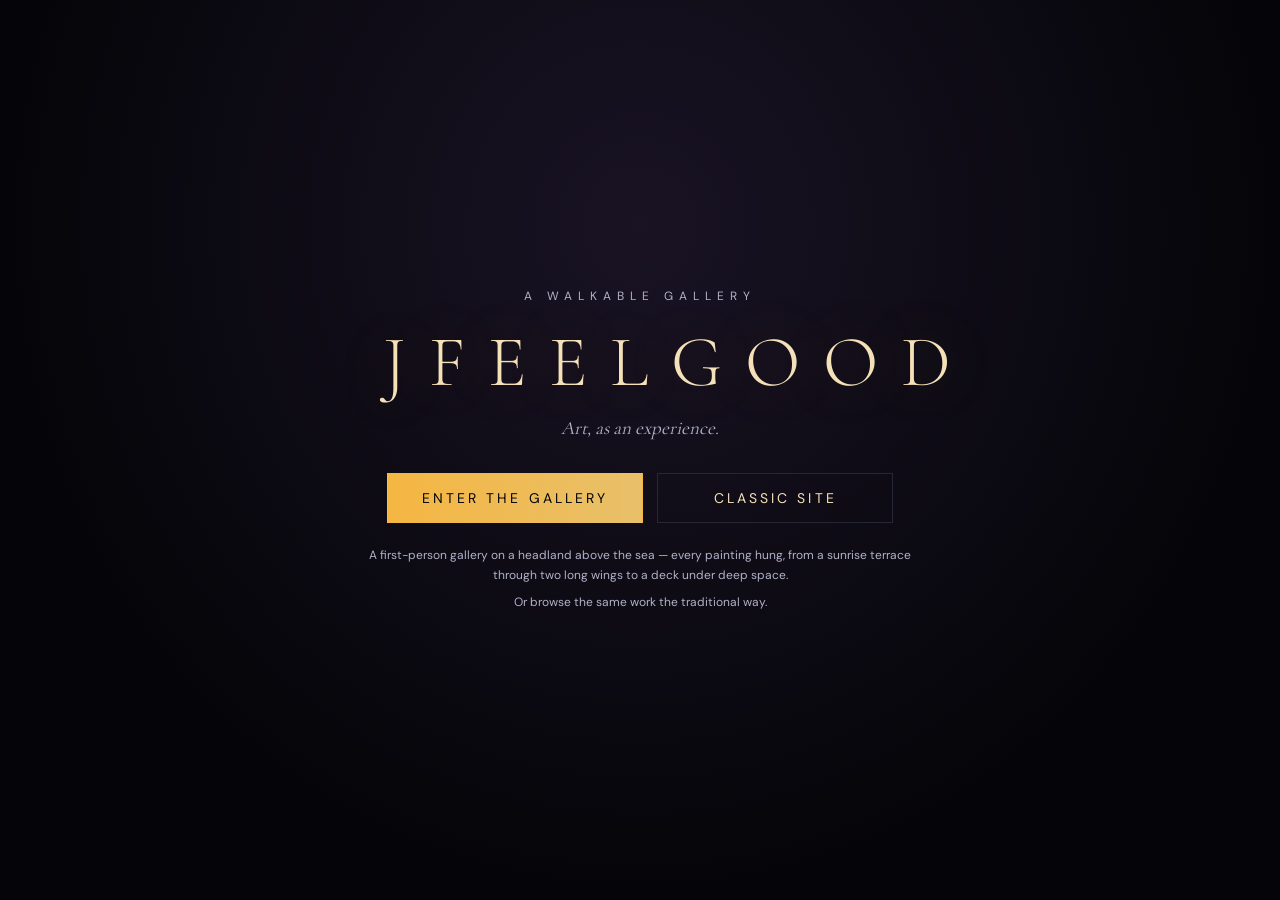
==== commit 36e0ef47: "Shrink the site to a fifth of its size, and stop making visitors wait for it The repository is what " ====
--- a/index.html
+++ b/index.html
@@ -4,6 +4,7 @@
   <meta charset="UTF-8">
   <title>JFeelgood Art — Paintings, Books &amp; Limited Edition Cards</title>
   <meta name="viewport" content="width=device-width, initial-scale=1, viewport-fit=cover">
+  <meta name="theme-color" content="#050509">
   <link rel="icon" href="data:image/svg+xml,%3Csvg xmlns='http://www.w3.org/2000/svg' viewBox='0 0 32 32'%3E%3Crect width='32' height='32' fill='%23050509'/%3E%3Ccircle cx='16' cy='16' r='9' fill='%23f5b642'/%3E%3C/svg%3E">
   <meta name="description" content="The art of JFeelgood – paintings, series, and books born from 20 years of creative self-work. Explore the work as a walkable 3D gallery.">
   <link rel="canonical" href="https://jfeelgood.com/" />
@@ -12,12 +13,15 @@
   <meta property="og:site_name" content="JFeelgood Art">
   <meta property="og:title" content="JFeelgood Art — Paintings, Books &amp; Limited Edition Cards">
   <meta property="og:description" content="Paintings, series, and books born from 20 years of creative self-work. Original works, the Self Work series, and limited-edition collectible art cards — explorable as a first-person, walkable 3D gallery.">
-  <meta property="og:image" content="https://jfeelgood.com/assets/images/opt/og-jfeelgood.jpg">
+  <meta property="og:image" content="https://jfeelgood.com/assets/images/opt/og-jfeelgood-1200x630.jpg">
+  <meta property="og:image:width" content="1200">
+  <meta property="og:image:height" content="630">
   <meta property="og:image:alt" content="Dreamfall, a painting by JFeelgood">
   <meta name="twitter:card" content="summary_large_image">
   <meta name="twitter:title" content="JFeelgood Art — Paintings, Books &amp; Limited Edition Cards">
   <meta name="twitter:description" content="Paintings, series, and books born from 20 years of creative self-work.">
-  <meta name="twitter:image" content="https://jfeelgood.com/assets/images/opt/og-jfeelgood.jpg">
+  <meta name="twitter:image" content="https://jfeelgood.com/assets/images/opt/og-jfeelgood-1200x630.jpg">
+  <meta name="twitter:image:alt" content="Dreamfall, a painting by JFeelgood">
   <script type="application/ld+json">
   {
     "@context": "https://schema.org",
@@ -135,17 +139,14 @@
   <script type="importmap">
   {
     "imports": {
-      "three": "./gallery/vendor/three.module.min.js",
-      "three/addons/": "./gallery/vendor/addons/"
+      "three": "./gallery/vendor/three.module.min.js"
     }
   }
   </script>
 
-  <link rel="preconnect" href="https://fonts.googleapis.com" />
-  <link rel="preconnect" href="https://fonts.gstatic.com" crossorigin />
-  <link href="https://fonts.googleapis.com/css2?family=Cormorant+Garamond:wght@300;400&family=DM+Sans:wght@300;400;500&display=swap" rel="stylesheet" />
+  <link rel="preload" href="assets/fonts/cormorant-garamond-var.woff2" as="font" type="font/woff2" crossorigin>
+  <link rel="preload" href="assets/fonts/dm-sans-var.woff2" as="font" type="font/woff2" crossorigin>
   <link rel="stylesheet" href="gallery/css/gallery.css" />
-  <script defer src="https://cdn.vercel-insights.com/v1/script.js"></script>
 </head>
 <body>
   <noscript>
@@ -175,7 +176,7 @@
   <div id="loader" class="loader stage-choice">
     <div class="loader-inner">
       <div class="loader-kicker">a walkable gallery</div>
-      <div class="loader-title">JFEELGOOD</div>
+      <h1 class="loader-title">JFEELGOOD</h1>
       <div class="loader-sub">Art, as an experience.</div>
 
       <!-- stage: choice -->
@@ -228,6 +229,6 @@
   <div id="card" class="card-overlay" hidden></div>
   <div id="viewer" class="viewer-overlay" hidden></div>
 
-  <script type="module" src="gallery/js/main.js"></script>
+  <script type="module" src="gallery/js/boot.js"></script>
 </body>
 </html>
--- a/gallery/css/gallery.css
+++ b/gallery/css/gallery.css
@@ -1,5 +1,23 @@
 /* jfeelgood.com walkable gallery — loader, HUD, cards.
    Palette mirrors the classic site: near-black + gold accent. */
+
+/* Both families are served from here rather than from Google: a third-party
+   stylesheet is a render-blocking round trip to another origin before the
+   title screen can paint. One variable file each covers every weight used. */
+@font-face {
+  font-family: 'Cormorant Garamond';
+  src: url('../../assets/fonts/cormorant-garamond-var.woff2') format('woff2');
+  font-weight: 300 700;
+  font-style: normal;
+  font-display: swap;
+}
+@font-face {
+  font-family: 'DM Sans';
+  src: url('../../assets/fonts/dm-sans-var.woff2') format('woff2');
+  font-weight: 100 1000;
+  font-style: normal;
+  font-display: swap;
+}
 
 :root {
   --bg: #050509;
@@ -94,6 +112,7 @@
 .loader-title {
   font-family: var(--serif);
   font-weight: 300;
+  margin: 0;
   font-size: clamp(42px, 7vw, 72px);
   letter-spacing: 0.32em;
   margin-left: 0.32em; /* optically recenter the tracked-out text */
